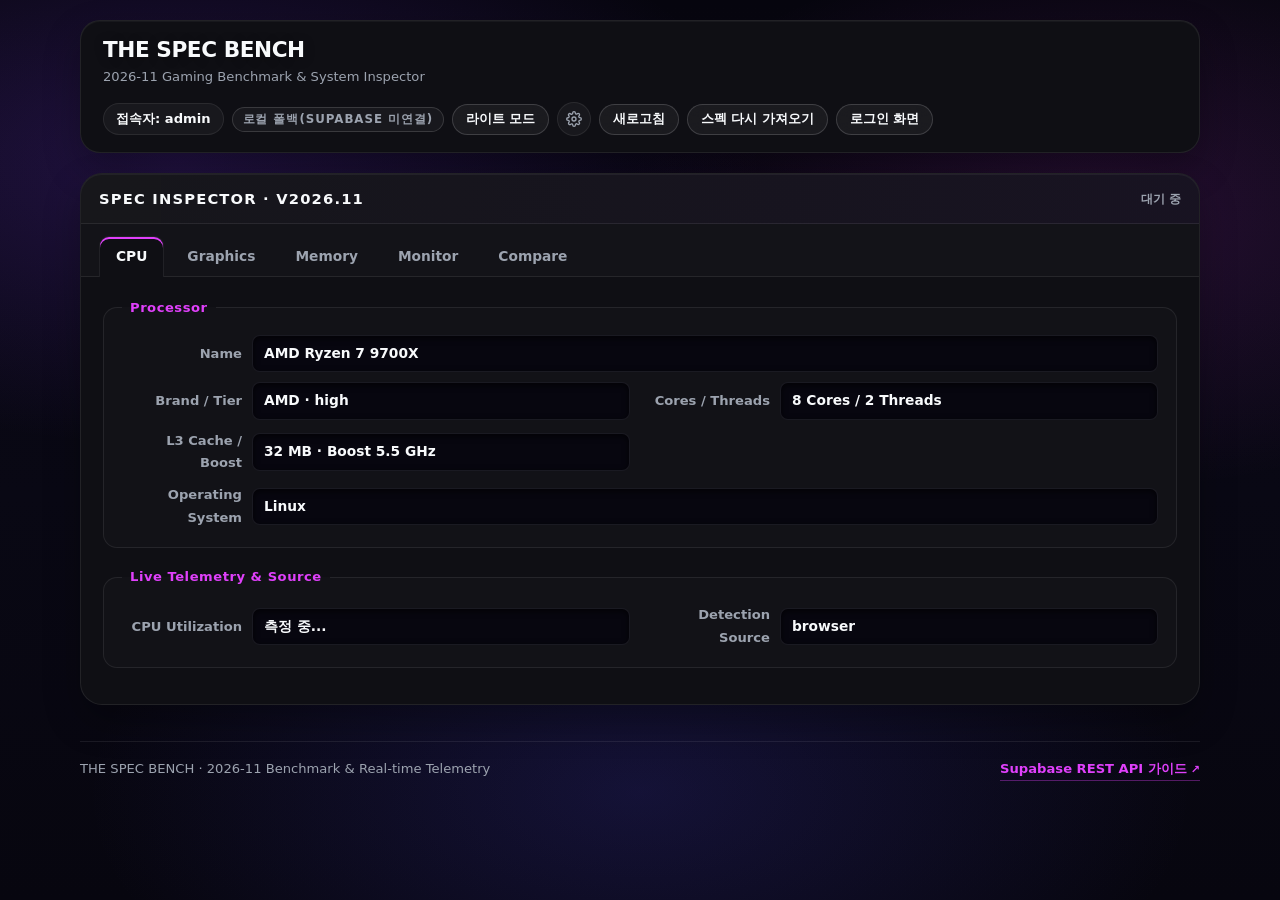
==== pages/dashboard.html @ 96a2f00a "기존 파일 백업" ====
<!doctype html>
<html lang="ko">
  <head>
    <meta charset="utf-8">
    <meta name="viewport" content="width=device-width, initial-scale=1">
    <meta name="description" content="THE SPEC BENCH — CPU-Z 스타일 시스템 사양 분석 및 실시간 하드웨어 모니터">
    <title>THE SPEC BENCH · Dashboard</title>
    <link rel="stylesheet" href="../css/style.css">
  </head>
  <body>
    <div class="dashboard-shell">
      <!-- 상단 바: 사용자 배지, DB 연결 상태, 테마 전환, Supabase 설정 -->
      <header class="top-bar">
        <div class="brand-wrap">
          <h1>THE SPEC BENCH</h1>
          <p class="brand-subtitle">2026-11 Gaming Benchmark &amp; System Inspector</p>
        </div>

        <div class="top-actions">
          <span id="user-badge" class="user-pill">접속 중</span>
          <span id="db-status-badge" class="status-pill fallback">로컬 폴백(Supabase 미연결)</span>
          <button type="button" class="box-btn small" id="theme-toggle-btn">라이트 모드</button>
          <button type="button" class="icon-btn" id="open-db-config-btn" aria-label="Supabase DB 설정" title="Supabase DB 설정">
            <svg viewBox="0 0 24 24" width="16" height="16" fill="none" stroke="currentColor" stroke-width="2" stroke-linecap="round" stroke-linejoin="round" aria-hidden="true">
              <circle cx="12" cy="12" r="3"></circle>
              <path d="M19.4 15a1.65 1.65 0 0 0 .33 1.82l.06.06a2 2 0 1 1-2.83 2.83l-.06-.06a1.65 1.65 0 0 0-1.82-.33 1.65 1.65 0 0 0-1 1.51V21a2 2 0 1 1-4 0v-.09a1.65 1.65 0 0 0-1-1.51 1.65 1.65 0 0 0-1.82.33l-.06.06a2 2 0 1 1-2.83-2.83l.06-.06a1.65 1.65 0 0 0 .33-1.82 1.65 1.65 0 0 0-1.51-1H3a2 2 0 1 1 0-4h.09a1.65 1.65 0 0 0 1.51-1 1.65 1.65 0 0 0-.33-1.82l-.06-.06a2 2 0 1 1 2.83-2.83l.06.06a1.65 1.65 0 0 0 1.82.33H9a1.65 1.65 0 0 0 1-1.51V3a2 2 0 1 1 4 0v.09a1.65 1.65 0 0 0 1 1.51 1.65 1.65 0 0 0 1.82-.33l.06-.06a2 2 0 1 1 2.83 2.83l-.06.06a1.65 1.65 0 0 0-.33 1.82V9c.26.6.85 1 1.51 1H21a2 2 0 1 1 0 4h-.09a1.65 1.65 0 0 0-1.51 1z"></path>
            </svg>
          </button>
          <button type="button" class="box-btn small" id="refresh-btn">새로고침</button>
          <a href="spec-setup.html" class="box-btn small" id="go-setup-link">스펙 다시 가져오기</a>
          <a href="../index.html" class="box-btn small">로그인 화면</a>
        </div>
      </header>

      <main>
        <!-- R1 스타일 CPU-Z 모던 다크 스펙 윈도우 (인스펙터 전용 페이지) -->
        <section class="cpuz-window" id="inspector-section" aria-label="시스템 사양 및 벤치마크 인스펙터">
          <div class="cpuz-titlebar">
            <span class="cpuz-title">SPEC INSPECTOR · v2026.11</span>
            <span id="status-text" class="cpuz-sync-status">측정 중...</span>
          </div>

          <!-- CSS-Only 라디오 탭 컨트롤 (:checked ~) -->
          <input type="radio" name="cpuz-tab" id="tab-cpu" class="cpuz-radio" checked>
          <input type="radio" name="cpuz-tab" id="tab-graphics" class="cpuz-radio">
          <input type="radio" name="cpuz-tab" id="tab-memory" class="cpuz-radio">
          <input type="radio" name="cpuz-tab" id="tab-monitor" class="cpuz-radio">
          <input type="radio" name="cpuz-tab" id="tab-compare" class="cpuz-radio">

          <nav class="cpuz-tab-bar" aria-label="인스펙터 탭">
            <label for="tab-cpu">CPU</label>
            <label for="tab-graphics">Graphics</label>
            <label for="tab-memory">Memory</label>
            <label for="tab-monitor">Monitor</label>
            <label for="tab-compare">Compare</label>
          </nav>

          <div class="cpuz-panels">
            <!-- 1. CPU 탭 -->
            <div class="cpuz-panel" id="panel-cpu">
              <fieldset class="cpuz-group">
                <legend>Processor</legend>
                <div class="cpuz-grid">
                  <div class="cpuz-row full">
                    <span class="cpuz-label">Name</span>
                    <div class="cpuz-value" id="cpuz-cpu-name">확인 중...</div>
                  </div>
                  <div class="cpuz-row">
                    <span class="cpuz-label">Brand / Tier</span>
                    <div class="cpuz-value" id="cpuz-cpu-brand">-</div>
                  </div>
                  <div class="cpuz-row">
                    <span class="cpuz-label">Cores / Threads</span>
                    <div class="cpuz-value" id="cpuz-cpu-threads">-</div>
                  </div>
                  <div class="cpuz-row">
                    <span class="cpuz-label">L3 Cache / Boost</span>
                    <div class="cpuz-value" id="cpuz-cpu-cache">-</div>
                  </div>
                  <div class="cpuz-row full">
                    <span class="cpuz-label">Operating System</span>
                    <div class="cpuz-value" id="cpuz-os-name">-</div>
                  </div>
                </div>
              </fieldset>

              <fieldset class="cpuz-group">
                <legend>Live Telemetry &amp; Source</legend>
                <div class="cpuz-grid">
                  <div class="cpuz-row">
                    <span class="cpuz-label">CPU Utilization</span>
                    <div class="cpuz-value" id="cpuz-cpu-usage">측정 중...</div>
                  </div>
                  <div class="cpuz-row">
                    <span class="cpuz-label">Detection Source</span>
                    <div class="cpuz-value" id="cpuz-source-type">browser</div>
                  </div>
                </div>
              </fieldset>
            </div>

            <!-- 2. Graphics 탭 -->
            <div class="cpuz-panel" id="panel-graphics">
              <fieldset class="cpuz-group">
                <legend>Display Device Selection</legend>
                <div class="cpuz-grid">
                  <div class="cpuz-row full">
                    <span class="cpuz-label">Name</span>
                    <div class="cpuz-value" id="cpuz-gpu-name">확인 중...</div>
                  </div>
                  <div class="cpuz-row">
                    <span class="cpuz-label">Vendor / Tier</span>
                    <div class="cpuz-value" id="cpuz-gpu-brand">-</div>
                  </div>
                  <div class="cpuz-row">
                    <span class="cpuz-label">Memory Size</span>
                    <div class="cpuz-value" id="cpuz-gpu-vram">-</div>
                  </div>
                  <div class="cpuz-row">
                    <span class="cpuz-label">Boost Clock</span>
                    <div class="cpuz-value" id="cpuz-gpu-clock">-</div>
                  </div>
                  <div class="cpuz-row full">
                    <span class="cpuz-label">Live Utilization</span>
                    <div class="cpuz-value" id="cpuz-gpu-usage">측정 중...</div>
                  </div>
                </div>
              </fieldset>
            </div>

            <!-- 3. Memory 탭 -->
            <div class="cpuz-panel" id="panel-memory">
              <fieldset class="cpuz-group">
                <legend>Memory Slot Selection</legend>
                <div class="cpuz-grid">
                  <div class="cpuz-row">
                    <label class="cpuz-label" for="memory-slot-select">Slot</label>
                    <select id="memory-slot-select" class="cpuz-select">
                      <option value="0">Slot #1</option>
                    </select>
                  </div>
                  <div class="cpuz-row">
                    <span class="cpuz-label">Module Size</span>
                    <div class="cpuz-value" id="cpuz-slot-capacity">-</div>
                  </div>
                  <div class="cpuz-row">
                    <span class="cpuz-label">Max Bandwidth</span>
                    <div class="cpuz-value" id="cpuz-slot-speed">-</div>
                  </div>
                  <div class="cpuz-row">
                    <span class="cpuz-label">Total Memory</span>
                    <div class="cpuz-value" id="cpuz-ram-total">-</div>
                  </div>
                  <div class="cpuz-row full">
                    <span class="cpuz-label">Channel Config</span>
                    <div class="cpuz-value" id="cpuz-ram-channels">-</div>
                  </div>
                </div>
              </fieldset>

              <fieldset class="cpuz-group">
                <legend>System Memory &amp; Usage</legend>
                <div class="cpuz-grid">
                  <div class="cpuz-row">
                    <span class="cpuz-label">Live Usage</span>
                    <div class="cpuz-value" id="cpuz-ram-usage">측정 중...</div>
                  </div>
                  <div class="cpuz-row full">
                    <span class="cpuz-label">Host OS</span>
                    <div class="cpuz-value" id="cpuz-ram-os">-</div>
                  </div>
                </div>
              </fieldset>
            </div>

            <!-- 4. Monitor 탭 (실시간 점유율 차트 + 프로세스 순위) -->
            <div class="cpuz-panel" id="panel-monitor">
              <div class="hardware-grid">
                <!-- CPU 열 -->
                <div class="hardware-column" id="col-CPU">
                  <div class="part-header-box">
                    <div class="part-header-title">Processor Telemetry</div>
                    <div class="part-header-caption-row">
                      <div class="part-header-caption" id="cpu-caption">CPU 확인 중...</div>
                      <span class="status-pill usage-pill" id="cpu-usage-badge">0%</span>
                    </div>
                  </div>

                  <div class="pie-chart-wrap">
                    <div class="pie-chart" id="cpu-pie" role="img" aria-label="CPU 점유율 원 그래프">
                      <div class="pie-chart-center">
                        <span>CPU</span>
                        <span id="cpu-pie-label">0%</span>
                      </div>
                    </div>
                    <span class="pie-chart-caption">점유율 비중</span>
                  </div>

                  <ol class="ranking-list" id="cpu-list">
                    <li>측정 중...</li>
                  </ol>
                </div>

                <!-- GPU 열 -->
                <div class="hardware-column" id="col-GPU">
                  <div class="part-header-box">
                    <div class="part-header-title">Graphics Telemetry</div>
                    <div class="part-header-caption-row">
                      <div class="part-header-caption" id="gpu-caption">GPU 확인 중...</div>
                      <span class="status-pill usage-pill" id="gpu-usage-badge">0%</span>
                    </div>
                  </div>

                  <div class="pie-chart-wrap">
                    <div class="pie-chart" id="gpu-pie" role="img" aria-label="GPU 점유율 원 그래프">
                      <div class="pie-chart-center">
                        <span>GPU</span>
                        <span id="gpu-pie-label">0%</span>
                      </div>
                    </div>
                    <span class="pie-chart-caption">점유율 비중</span>
                  </div>

                  <ol class="ranking-list" id="gpu-list">
                    <li>측정 중...</li>
                  </ol>
                </div>

                <!-- RAM 열 -->
                <div class="hardware-column" id="col-RAM">
                  <div class="part-header-box">
                    <div class="part-header-title">Memory Telemetry</div>
                    <div class="part-header-caption-row">
                      <div class="part-header-caption" id="ram-caption">장착 확인 중...</div>
                      <span class="status-pill usage-pill" id="ram-usage-badge">0%</span>
                    </div>
                    <div id="ram-sticks-list" class="ram-sticks-stack">
                      <div class="ram-stick-chip">
                        <span>RAM 1</span>
                        <span>16 GB</span>
                      </div>
                    </div>
                  </div>

                  <div class="pie-chart-wrap">
                    <div class="pie-chart" id="ram-pie" role="img" aria-label="RAM 점유율 원 그래프">
                      <div class="pie-chart-center">
                        <span>RAM</span>
                        <span id="ram-pie-label">0%</span>
                      </div>
                    </div>
                    <span class="pie-chart-caption">점유율 비중</span>
                  </div>

                  <ol class="ranking-list" id="ram-list">
                    <li>측정 중...</li>
                  </ol>
                </div>
              </div>

              <form id="filter-form" class="compact-filter" onsubmit="event.preventDefault()">
                <div>
                  <label for="rank-limit-input" style="font-weight: 700; margin-right: 6px; font-size: 0.85rem;">표시 순위 (1~5)</label>
                  <input
                    type="number"
                    id="rank-limit-input"
                    name="limit"
                    min="1"
                    max="5"
                    value="5"
                    required>
                </div>

                <fieldset>
                  <legend>표시 부품</legend>
                  <label class="part-check-label"><input type="checkbox" name="part" value="CPU" checked><span>CPU</span></label>
                  <label class="part-check-label"><input type="checkbox" name="part" value="GPU" checked><span>GPU</span></label>
                  <label class="part-check-label"><input type="checkbox" name="part" value="RAM" checked><span>RAM</span></label>
                </fieldset>

                <button type="submit" class="box-btn small primary">적용</button>
              </form>

              <section id="spec-section" aria-label="호스트 시스템 요약">
                <dl class="spec-dl">
                  <dt>CPU</dt>
                  <dd id="spec-cpu">측정 중...</dd>

                  <dt>GPU</dt>
                  <dd id="spec-gpu">측정 중...</dd>

                  <dt>RAM</dt>
                  <dd id="spec-ram">측정 중...</dd>

                  <dt>OS</dt>
                  <dd id="spec-os">측정 중...</dd>
                </dl>
              </section>
            </div>

            <!-- 5. Compare 탭 (2026-11 벤치마크 비교 + R3 스펙트럼 차트 + 게임 칩 + 테이블) -->
            <div class="cpuz-panel" id="panel-compare">
              <div class="compare-summary-strip">
                <div class="summary-stat-box">
                  <div class="summary-stat-label">TOTAL SCORE</div>
                  <div class="summary-stat-val" id="bento-total-score">0</div>
                  <div class="summary-stat-sub" id="bento-target-res">권장 해상도 계산 중...</div>
                </div>
                <div class="summary-stat-box">
                  <div class="summary-stat-label">GAMING TIER</div>
                  <div class="summary-stat-val" id="bento-tier-label">분석 중</div>
                  <div class="summary-stat-sub" id="bento-spec-summary">CPU · GPU · RAM</div>
                </div>
                <div class="summary-stat-box">
                  <div class="summary-stat-label">VS MAINSTREAM</div>
                  <div class="summary-stat-val" id="bento-cpu-ratio">1.00x</div>
                  <div class="summary-stat-sub" id="bento-gpu-ratio">GPU 배율 계산 중...</div>
                </div>
                <div class="summary-stat-box">
                  <div class="summary-stat-label">BOTTLENECK</div>
                  <div class="summary-stat-val" id="bento-bottleneck-status">진단 중</div>
                  <div class="summary-stat-sub" id="bento-bottleneck-msg">하드웨어 균형 확인 중...</div>
                </div>
              </div>

              <!-- 내 스펙 기준 점수 산출표 (K 단위 없음) -->
              <div class="table-scroll" style="margin-bottom: 18px;">
                <table class="compare-table" aria-label="내 스펙 기준 점수표">
                  <thead>
                    <tr>
                      <th scope="col">부품</th>
                      <th scope="col">적용 모델 / 스펙</th>
                      <th scope="col">핵심 사양</th>
                      <th scope="col">가중치</th>
                      <th scope="col">산출 점수</th>
                    </tr>
                  </thead>
                  <tbody id="score-breakdown-body">
                    <tr>
                      <td colspan="5">스펙을 불러오면 점수를 산출합니다.</td>
                    </tr>
                  </tbody>
                </table>
              </div>

              <!-- R3 스타일 내 PC 위치 비교 바 차트 (비슷한 성능대 주변 나열) -->
              <div class="stats-card" style="padding: 20px; margin-bottom: 18px;">
                <div class="section-header" style="margin-bottom: 12px;">
                  <div>
                    <h3 style="margin-bottom: 2px; font-size: 1rem;">Benchmark Position (내 PC 위치)</h3>
                    <p class="section-subtitle" id="bento-match-note">매칭 상태 확인 중</p>
                  </div>
                  <div class="pill-toggle-group" role="tablist" aria-label="비교 차트 전환">
                    <button type="button" class="pill-toggle-btn active" id="cmp-toggle-gpu" role="tab" aria-selected="true">GPU</button>
                    <button type="button" class="pill-toggle-btn" id="cmp-toggle-cpu" role="tab" aria-selected="false">CPU</button>
                  </div>
                </div>

                <div class="chart-legend" aria-label="막대 색상 기준">
                  <span class="legend-item"><span class="legend-swatch" style="background: #38bdf8;"></span>상위 (+15%↑)</span>
                  <span class="legend-item"><span class="legend-swatch" style="background: #34d399;"></span>동급 (±15%)</span>
                  <span class="legend-item"><span class="legend-swatch" style="background: #e040fb;"></span>내 PC</span>
                  <span class="legend-item"><span class="legend-swatch" style="background: #64748b;"></span>하위 (-15%↓)</span>
                </div>

                <div class="chart-inner-frame" style="padding: 16px 20px 44px 16px;">
                  <div class="spectrum-chart-wrap">
                    <div class="chart-y-axis" id="cmp-y-axis">
                      <span>100,000</span>
                      <span>75,000</span>
                      <span>50,000</span>
                      <span>25,000</span>
                      <span>0</span>
                    </div>
                    <div class="chart-plot-area" id="cmp-plot-area" style="height: 185px;"></div>
                  </div>
                  <div class="chart-x-labels" id="cmp-x-labels"></div>
                </div>
              </div>

              <!-- 2026-11 스펙 비교표 -->
              <div class="table-scroll">
                <table class="compare-table">
                  <thead>
                    <tr>
                      <th scope="col">구분</th>
                      <th scope="col">모델 / 구성</th>
                      <th scope="col">코어</th>
                      <th scope="col">스레드</th>
                      <th scope="col">캐시 / VRAM</th>
                      <th scope="col">부스트 클럭</th>
                      <th scope="col">벤치 점수</th>
                    </tr>
                  </thead>
                  <tbody id="compare-table-body">
                    <tr>
                      <td colspan="7">비교 데이터를 불러오는 중...</td>
                    </tr>
                  </tbody>
                </table>
              </div>
            </div>
          </div>
        </section>
      </main>

      <footer class="page-footer">
        <span>THE SPEC BENCH · 2026-11 Benchmark &amp; Real-time Telemetry</span>
        <a href="https://supabase.com/docs" target="_blank" rel="noopener noreferrer">Supabase REST API 가이드</a>
      </footer>

      <!-- Supabase 설정 모달 -->
      <div class="modal-overlay" id="db-config-modal" role="dialog" aria-modal="true" aria-labelledby="db-config-title">
        <div class="modal-card">
          <h2 id="db-config-title">Supabase Cloud 설정</h2>
          <p class="admin-hint">
            URL과 Anon Key를 입력하면 클라우드 DB에 스펙을 동기화합니다. 비워두면 로컬 폴백으로 동작합니다.
            <a href="https://supabase.com/dashboard" target="_blank" rel="noopener noreferrer">Supabase 대시보드</a>
          </p>

          <form id="db-config-form">
            <div class="form-row">
              <label for="db-url-input">Project URL</label>
              <input type="url" id="db-url-input" name="url" placeholder="https://xxxx.supabase.co">
            </div>

            <div class="form-row">
              <label for="db-anon-input">Anon Key</label>
              <input type="text" id="db-anon-input" name="anonKey" placeholder="eyJhbGciOi...">
            </div>

            <p class="form-feedback" id="db-config-feedback"></p>

            <div class="modal-actions">
              <button type="submit" class="box-btn primary" id="save-db-config-btn">저장</button>
              <button type="button" class="box-btn" id="clear-db-config-btn">초기화</button>
              <button type="button" class="box-btn" id="close-db-config-btn">닫기</button>
            </div>
          </form>
        </div>
      </div>
    </div>

    <!-- 클래식 브라우저 스크립트 (상대 경로 ../js/...) -->
    <script src="../js/config.js"></script>
    <script src="../js/supabase-client.js"></script>
    <script src="../js/spec-detector.js"></script>
    <script src="../js/benchmark-compare.js"></script>
    <script>
      (function () {
        // 모니터 파이 컬러 팔레트 (1위는 마젠타/바이올렛 포인트)
        const SLICE_COLORS = ["#e040fb", "#38bdf8", "#10b981", "#f59e0b", "#64748b"];

        const params = new URLSearchParams(window.location.search);
        const userId = params.get("id") || "admin";
        const userName = params.get("name") || userId;
        document.getElementById("user-badge").textContent = "접속자: " + userName;
        document.getElementById("go-setup-link").href =
          "spec-setup.html?id=" + encodeURIComponent(userId) + "&name=" + encodeURIComponent(userName);

        const dbStatusBadge = document.getElementById("db-status-badge");
        const themeToggleBtn = document.getElementById("theme-toggle-btn");
        const dbConfigModal = document.getElementById("db-config-modal");

        let rankLimit = 5;
        let lastData = null;
        let benchmarksData = null;
        let currentSourceType = "browser";
        let currentOsName = "Windows";
        let currentSpec = {
          cpuName: "",
          cpuThreads: 16,
          gpuName: "",
          gpuVramGb: 8,
          ramGb: 16
        };
        let cmpChartMode = "gpu";
        let latestRamSticks = [];

        // 1. 라이트/다크 테마 토글 (.라이트테마)
        function applyTheme(theme) {
          const isLight = theme === "light";
          document.body.classList.toggle("라이트테마", isLight);
          themeToggleBtn.textContent = isLight ? "다크 모드" : "라이트 모드";
        }
        applyTheme(localStorage.getItem("hw_theme") || "dark");

        themeToggleBtn.addEventListener("click", () => {
          const next = document.body.classList.contains("라이트테마") ? "dark" : "light";
          localStorage.setItem("hw_theme", next);
          applyTheme(next);
        });

        // 2. Supabase 연결 상태 및 설정 모달
        function refreshDbStatus() {
          if (!window.AppDB) return;
          const configured = window.AppDB.isConfigured();
          dbStatusBadge.textContent = window.AppDB.getModeLabel();
          dbStatusBadge.classList.toggle("cloud", configured);
          dbStatusBadge.classList.toggle("fallback", !configured);
        }

        document.getElementById("open-db-config-btn").addEventListener("click", () => {
          const cfg = window.AppDB ? window.AppDB.getConfig() : { url: "", anonKey: "" };
          document.getElementById("db-url-input").value = cfg.url || "";
          document.getElementById("db-anon-input").value = cfg.anonKey || "";
          document.getElementById("db-config-feedback").textContent = "";
          dbConfigModal.classList.add("active");
          document.getElementById("db-url-input").focus();
        });

        document.getElementById("close-db-config-btn").addEventListener("click", () => {
          dbConfigModal.classList.remove("active");
        });

        document.getElementById("clear-db-config-btn").addEventListener("click", () => {
          if (window.AppDB) window.AppDB.saveConfig("", "");
          document.getElementById("db-url-input").value = "";
          document.getElementById("db-anon-input").value = "";
          const fb = document.getElementById("db-config-feedback");
          fb.className = "form-feedback success";
          fb.textContent = "초기화 완료: 로컬 폴백 모드로 전환되었습니다.";
          refreshDbStatus();
        });

        document.getElementById("db-config-form").addEventListener("submit", (event) => {
          event.preventDefault();
          const url = document.getElementById("db-url-input").value.trim();
          const anonKey = document.getElementById("db-anon-input").value.trim();
          if (window.AppDB) window.AppDB.saveConfig(url, anonKey);
          refreshDbStatus();
          const fb = document.getElementById("db-config-feedback");
          fb.className = "form-feedback success";
          fb.textContent = window.AppDB && window.AppDB.isConfigured()
            ? "Supabase Cloud 설정이 저장되었습니다."
            : "로컬 폴백 설정이 저장되었습니다.";
        });

        // 3. 인스펙터 스펙 상태 & CPU-Z / Compare 연동
        function getFormSpec() {
          return currentSpec;
        }

        function applySpec(spec, sourceType) {
          if (sourceType) currentSourceType = sourceType;
          if (spec.osName) currentOsName = spec.osName;
          currentSpec = {
            cpuName: spec.cpuName || "",
            cpuThreads: Number(spec.cpuThreads) || 16,
            gpuName: spec.gpuName || "",
            gpuVramGb: Number(spec.gpuVramGb) || 8,
            ramGb: Number(spec.ramGb) || 16
          };
          renderMemorySlotsUI(currentSpec.ramGb);
          renderBenchmarkAnalysis();
        }

        function renderMemorySlotsUI(fallbackRamGb) {
          const select = document.getElementById("memory-slot-select");
          const sticks = latestRamSticks.length > 0
            ? latestRamSticks
            : [
                { label: "Slot #1", capacity: Math.round((fallbackRamGb || 16) / 2) + " GB", speed: "Auto" },
                { label: "Slot #2", capacity: Math.round((fallbackRamGb || 16) / 2) + " GB", speed: "Auto" }
              ];

          const prevVal = select.value;
          select.innerHTML = "";
          sticks.forEach((st, idx) => {
            const opt = document.createElement("option");
            opt.value = String(idx);
            opt.textContent = "Slot #" + (idx + 1) + " (" + st.capacity + ")";
            select.appendChild(opt);
          });
          if (prevVal && Number(prevVal) < sticks.length) {
            select.value = prevVal;
          }

          const chosen = sticks[Number(select.value) || 0] || sticks[0];
          document.getElementById("cpuz-slot-capacity").textContent = chosen ? chosen.capacity : "-";
          document.getElementById("cpuz-slot-speed").textContent = chosen && chosen.speed ? chosen.speed : "Dual / DDR";
          document.getElementById("cpuz-ram-total").textContent = (fallbackRamGb || 16) + " GB";
          document.getElementById("cpuz-ram-channels").textContent = sticks.length + " Slots Populated";
          document.getElementById("cpuz-ram-os").textContent = currentOsName || "Windows";
        }

        document.getElementById("memory-slot-select").addEventListener("change", () => {
          const spec = getFormSpec();
          renderMemorySlotsUI(spec.ramGb);
        });

        function renderCompareBarChart(analysis, spec) {
          if (!benchmarksData || !analysis) return;
          const list = (cmpChartMode === "gpu" ? benchmarksData.gpus : benchmarksData.cpus) || [];
          const userItem = cmpChartMode === "gpu" ? analysis.gpuMatch.item : analysis.cpuMatch.item;

          // 전체 목록을 점수 내림차순 정렬 후 내 PC와 점수가 비슷한 주변 제품들(위 5개 + 내 PC + 아래 5개) 나열
          const sortedAll = [...list].sort((a, b) => (b.score || 0) - (a.score || 0));
          let userIdx = sortedAll.findIndex((x) => x.id === userItem.id);
          if (userIdx === -1) {
            sortedAll.push(userItem);
            sortedAll.sort((a, b) => (b.score || 0) - (a.score || 0));
            userIdx = sortedAll.findIndex((x) => x.id === userItem.id);
          }

          const windowSize = 11;
          let start = Math.max(0, userIdx - 5);
          let end = Math.min(sortedAll.length, start + windowSize);
          if (end - start < windowSize) {
            start = Math.max(0, end - windowSize);
          }
          const chartItems = sortedAll.slice(start, end);

          const maxScore = chartItems.length ? Math.ceil((chartItems[0].score * 1.08) / 5000) * 5000 : 100000;

          const yAxis = document.getElementById("cmp-y-axis");
          yAxis.innerHTML = "";
          [1, 0.75, 0.5, 0.25, 0].forEach((ratio) => {
            const span = document.createElement("span");
            const val = Math.round(maxScore * ratio);
            span.textContent = val.toLocaleString();
            yAxis.appendChild(span);
          });

          const plot = document.getElementById("cmp-plot-area");
          const xLabels = document.getElementById("cmp-x-labels");
          plot.innerHTML = "";
          xLabels.innerHTML = "";

          const userScore = Number(userItem.score) || 1;
          chartItems.forEach((item) => {
            const isUser = item.id === userItem.id;
            const col = document.createElement("div");
            col.className = "spectrum-bar-col";

            const bar = document.createElement("div");
            bar.className = "spectrum-bar" + (isUser ? " user-highlight" : "");
            const pct = Math.max(8, Math.round((item.score / maxScore) * 100));
            bar.style.height = pct + "%";

            let barColor = "#64748b";
            let tierTag = "하위";
            if (isUser) {
              barColor = "#e040fb";
              tierTag = "내 PC";
            } else if (item.score > userScore * 1.15) {
              barColor = "#38bdf8";
              tierTag = "상위";
            } else if (item.score >= userScore * 0.85) {
              barColor = "#34d399";
              tierTag = "동급";
            }

            bar.style.backgroundColor = barColor;
            bar.title = "[" + tierTag + "] " + item.name + " : " + Number(item.score).toLocaleString();

            col.appendChild(bar);
            plot.appendChild(col);

            const xl = document.createElement("span");
            xl.className = "chart-x-label";
            const rawName = (item.aliases && item.aliases[0]) ? item.aliases[0] : (item.name || "");
            const cleanShort = rawName
              .replace(/^AMD\s+Ryzen\s+\d+\s+/i, "")
              .replace(/^Ryzen\s+\d+\s+/i, "")
              .replace(/^Intel\s+Core\s+/i, "")
              .replace(/^Core\s+/i, "")
              .replace(/^NVIDIA\s+GeForce\s+/i, "")
              .replace(/^GeForce\s+/i, "")
              .replace(/^AMD\s+Radeon\s+/i, "")
              .replace(/^Radeon\s+/i, "")
              .replace(/\s+Laptop\s+GPU$/i, " LT")
              .trim();
            xl.textContent = (isUser ? "★ " : "") + cleanShort;
            xl.title = item.name;
            if (isUser) xl.style.color = "var(--주색)";
            xLabels.appendChild(xl);
          });
        }

        function renderBenchmarkAnalysis() {
          if (!benchmarksData || !window.BenchmarkEngine) return;
          const spec = getFormSpec();
          const analysis = window.BenchmarkEngine.analyzeSpec(spec, benchmarksData);
          const cpuItem = analysis.cpuMatch.item;
          const gpuItem = analysis.gpuMatch.item;

          // CPU-Z 인스펙터 필드 동기화
          document.getElementById("cpuz-cpu-name").textContent = spec.cpuName || cpuItem.name;
          document.getElementById("cpuz-cpu-brand").textContent = cpuItem.brand + " · " + (cpuItem.tier || "");
          document.getElementById("cpuz-cpu-threads").textContent =
            (cpuItem.cores || "-") + " Cores / " + (spec.cpuThreads || cpuItem.threads || "-") + " Threads";
          document.getElementById("cpuz-cpu-cache").textContent =
            (cpuItem.cacheMb || "-") + " MB · Boost " + (cpuItem.boostGhz || "-") + " GHz";
          document.getElementById("cpuz-os-name").textContent = currentOsName || "Windows";
          document.getElementById("cpuz-source-type").textContent = currentSourceType;

          document.getElementById("cpuz-gpu-name").textContent = spec.gpuName || gpuItem.name;
          document.getElementById("cpuz-gpu-brand").textContent = gpuItem.brand + " · " + (gpuItem.tier || "");
          document.getElementById("cpuz-gpu-vram").textContent = (spec.gpuVramGb || gpuItem.vramGb || "-") + " GB";
          document.getElementById("cpuz-gpu-clock").textContent = (gpuItem.boostGhz || "-") + " GHz";

          renderMemorySlotsUI(spec.ramGb);

          // Compare 탭 요약 & 점수표 & 차트 & 비교표
          const updatedPill = document.getElementById("benchmark-updated-pill");
          if (updatedPill) {
            updatedPill.textContent = (benchmarksData.updatedAt || "2026-11") + " 기준";
          }
          document.getElementById("bento-total-score").textContent = Number(analysis.totalScore || 0).toLocaleString();
          document.getElementById("bento-tier-label").textContent = analysis.tier ? analysis.tier.label : "게이밍 PC";
          document.getElementById("bento-target-res").textContent =
            "권장 해상도: " + (analysis.tier && analysis.tier.targetRes ? analysis.tier.targetRes : "1080p");
          document.getElementById("bento-spec-summary").textContent =
            (spec.cpuName || cpuItem.name) + " · " + (spec.gpuName || gpuItem.name) + " · " + spec.ramGb + "GB";

          document.getElementById("bento-cpu-ratio").textContent = analysis.vsMainstream.cpuRatioText;
          document.getElementById("bento-gpu-ratio").textContent =
            "GPU 주류 대비 " + analysis.vsMainstream.gpuRatioText;

          document.getElementById("bento-bottleneck-status").textContent = analysis.bottleneck.status;
          document.getElementById("bento-bottleneck-msg").textContent = analysis.bottleneck.message;
          document.getElementById("bento-match-note").textContent =
            "CPU: " + analysis.cpuMatch.note + " / GPU: " + analysis.gpuMatch.note;

          // 내 스펙 기준 점수 산출표 렌더링 (K 단위 없음)
          const breakdownBody = document.getElementById("score-breakdown-body");
          if (breakdownBody) {
            breakdownBody.innerHTML = "";
            const cpuScoreVal = Number(cpuItem.score || 0);
            const gpuScoreVal = Number(gpuItem.score || 0);
            const ramGbNum = Number(spec.ramGb) || 16;
            const breakdownRows = [
              {
                part: "CPU",
                model: spec.cpuName || cpuItem.name,
                detail: (cpuItem.cores || "-") + "코어 / " + (spec.cpuThreads || cpuItem.threads || "-") + "스레드 · " + (cpuItem.boostGhz || "-") + " GHz",
                weight: "40%",
                scoreText: cpuScoreVal.toLocaleString() + " 점"
              },
              {
                part: "GPU",
                model: spec.gpuName || gpuItem.name,
                detail: "VRAM " + (spec.gpuVramGb || gpuItem.vramGb || "-") + " GB · " + (gpuItem.boostGhz || "-") + " GHz",
                weight: "60%",
                scoreText: gpuScoreVal.toLocaleString() + " 점"
              },
              {
                part: "RAM",
                model: "시스템 메모리",
                detail: ramGbNum + " GB 장착",
                weight: "균형 진단",
                scoreText: (ramGbNum >= 32 ? "최적 (32GB+)" : ramGbNum >= 16 ? "권장 (16GB)" : "보강 필요 (" + ramGbNum + "GB)")
              },
              {
                part: "종합 점수",
                model: "내 PC 스펙 기준 산출 점수",
                detail: analysis.tier ? analysis.tier.label : "게이밍 PC",
                weight: "합산 (4:6)",
                scoreText: Number(analysis.totalScore || 0).toLocaleString() + " 점",
                isTotal: true
              }
            ];
            breakdownRows.forEach((r) => {
              const tr = document.createElement("tr");
              if (r.isTotal) tr.className = "is-user-row";
              [r.part, r.model, r.detail, r.weight, r.scoreText].forEach((val) => {
                const td = document.createElement("td");
                td.textContent = val;
                tr.appendChild(td);
              });
              breakdownBody.appendChild(tr);
            });
          }

          renderCompareBarChart(analysis, spec);

          const tbody = document.getElementById("compare-table-body");
          tbody.innerHTML = "";
          (analysis.comparisonRows || []).forEach((row) => {
            const tr = document.createElement("tr");
            if (row.isUser) tr.className = "is-user-row";

            const cells = [
              row.badge || (row.isUser ? "내 PC" : "기준"),
              row.label,
              row.cores != null ? String(row.cores) : "-",
              row.threads != null ? String(row.threads) : "-",
              row.cacheOrVram || "-",
              row.boostGhz != null ? String(row.boostGhz) + " GHz" : "-",
              row.score != null ? Number(row.score).toLocaleString() : "-"
            ];

            cells.forEach((val) => {
              const td = document.createElement("td");
              td.textContent = val;
              tr.appendChild(td);
            });
            tbody.appendChild(tr);
          });
        }

        const cmpGpuBtn = document.getElementById("cmp-toggle-gpu");
        const cmpCpuBtn = document.getElementById("cmp-toggle-cpu");

        cmpGpuBtn.addEventListener("click", () => {
          cmpChartMode = "gpu";
          cmpGpuBtn.classList.add("active");
          cmpCpuBtn.classList.remove("active");
          renderBenchmarkAnalysis();
        });

        cmpCpuBtn.addEventListener("click", () => {
          cmpChartMode = "cpu";
          cmpCpuBtn.classList.add("active");
          cmpGpuBtn.classList.remove("active");
          renderBenchmarkAnalysis();
        });

        // 4. 실시간 하드웨어 점유율 모니터 (/api/system)
        function renderPieAndList(partKey, items, limit, totalLabelText) {
          const ol = document.getElementById(partKey + "-list");
          const pie = document.getElementById(partKey + "-pie");
          const pieLabel = document.getElementById(partKey + "-pie-label");

          ol.innerHTML = "";
          const sliced = (items || []).slice(0, limit);

          const rawValues = sliced.map((it, idx) => {
            const v = Number(it.percent);
            return !isNaN(v) && v > 0 ? v : Math.max(2, 15 - idx * 3);
          });
          const sumValues = rawValues.reduce((a, b) => a + b, 0) || 1;
          const scale = sumValues > 88 ? 88 / sumValues : 82 / sumValues;

          let currentAngle = 0;
          const stops = [];

          sliced.forEach((item, idx) => {
            const color = SLICE_COLORS[idx % SLICE_COLORS.length];
            const share = Math.max(4, Math.round(rawValues[idx] * scale));
            const nextAngle = Math.min(100, currentAngle + share);
            stops.push(color + " " + currentAngle + "% " + nextAngle + "%");
            currentAngle = nextAngle;

            const li = document.createElement("li");
            const row = document.createElement("div");
            row.className = "proc-row";

            const nameWrap = document.createElement("div");
            nameWrap.className = "proc-name-wrap";

            const dot = document.createElement("span");
            dot.className = "color-dot";
            dot.style.backgroundColor = color;

            const nameSpan = document.createElement("span");
            nameSpan.className = "proc-name";
            nameSpan.title = item.name;
            nameSpan.textContent = item.name;

            nameWrap.appendChild(dot);
            nameWrap.appendChild(nameSpan);

            const usageSpan = document.createElement("span");
            usageSpan.className = "proc-usage";
            usageSpan.textContent = item.usage;

            row.appendChild(nameWrap);
            row.appendChild(usageSpan);
            li.appendChild(row);
            ol.appendChild(li);
          });

          if (currentAngle < 100) {
            stops.push("rgba(255, 255, 255, 0.08) " + currentAngle + "% 100%");
          }

          if (pie) {
            pie.style.background = "conic-gradient(" + stops.join(", ") + ")";
          }
          if (pieLabel && totalLabelText) {
            pieLabel.textContent = totalLabelText;
          }
        }

        function renderRamSticks(sticks) {
          const container = document.getElementById("ram-sticks-list");
          if (!sticks || sticks.length === 0) return;
          latestRamSticks = sticks;
          container.innerHTML = "";
          sticks.forEach((stick, idx) => {
            const chip = document.createElement("div");
            chip.className = "ram-stick-chip";

            const left = document.createElement("span");
            left.textContent = stick.label || ("RAM " + (idx + 1));

            const right = document.createElement("span");
            right.textContent = stick.capacity + (stick.speed ? " · " + stick.speed : "");

            chip.appendChild(left);
            chip.appendChild(right);
            container.appendChild(chip);
          });
          renderMemorySlotsUI(getFormSpec().ramGb);
        }

        function updateAllCharts(data) {
          const ramPctMatch = (data.specs.ramTotalUsage || "").match(/\((\d+)%\)/);
          const ramPctText = ramPctMatch ? ramPctMatch[1] + "%" : "";

          renderPieAndList("cpu", data.top.cpu, rankLimit, data.specs.cpuTotalUsage);
          renderPieAndList("gpu", data.top.gpu, rankLimit, data.specs.gpuTotalUsage);
          renderPieAndList("ram", data.top.ram, rankLimit, ramPctText);
        }

        async function fetchSystemData() {
          const statusEl = document.getElementById("status-text");
          statusEl.textContent = "측정 중...";
          try {
            const res = await fetch("/api/system");
            if (!res.ok) throw new Error("HTTP " + res.status);
            const data = await res.json();
            lastData = data;

            document.getElementById("spec-cpu").textContent = data.specs.cpu;
            document.getElementById("spec-gpu").textContent = data.specs.gpu;
            document.getElementById("spec-ram").textContent = data.specs.ram;
            document.getElementById("spec-os").textContent = data.specs.os;

            document.getElementById("cpuz-cpu-usage").textContent = data.specs.cpuTotalUsage;
            document.getElementById("cpuz-gpu-usage").textContent = data.specs.gpuTotalUsage;
            document.getElementById("cpuz-ram-usage").textContent = data.specs.ramTotalUsage;

            document.getElementById("cpu-caption").textContent = data.specs.cpuShort || data.specs.cpu;
            document.getElementById("cpu-usage-badge").textContent = "전체 " + data.specs.cpuTotalUsage;
            document.getElementById("gpu-caption").textContent = data.specs.gpuShort || data.specs.gpu;
            document.getElementById("gpu-usage-badge").textContent = "사용 " + data.specs.gpuTotalUsage;
            document.getElementById("ram-caption").textContent =
              "장착 " + (data.specs.ramSticks ? data.specs.ramSticks.length : 1) + "개";
            document.getElementById("ram-usage-badge").textContent = data.specs.ramTotalUsage;

            renderRamSticks(data.specs.ramSticks);
            updateAllCharts(data);
            statusEl.textContent = "최근 갱신: " + data.timestamp;

            if (!currentSpec.cpuName && !currentSpec.gpuName && benchmarksData) {
              const ramNumMatch = (data.specs.ram || "").match(/(\d+(?:\.\d+)?)\s*GB/i);
              const vramMatch = (data.specs.gpu || "").match(/VRAM\s*\d+\s*MB\s*\/\s*(\d+)\s*MB/i);
              const threadsMatch = (data.specs.cpu || "").match(/\((\d+)\s*스레드/i);
              applySpec({
                cpuName: data.specs.cpuShort || data.specs.cpu,
                cpuThreads: threadsMatch ? Number(threadsMatch[1]) : navigator.hardwareConcurrency || 16,
                gpuName: data.specs.gpuShort || data.specs.gpu,
                gpuVramGb: vramMatch ? Math.round((Number(vramMatch[1]) / 1024) * 10) / 10 : 8,
                ramGb: ramNumMatch ? Math.round(Number(ramNumMatch[1])) : 16,
                osName: data.specs.os
              }, "system-api");
            }
          } catch (err) {
            statusEl.textContent = "대기 중";
          }
        }

        document.getElementById("refresh-btn").addEventListener("click", fetchSystemData);

        document.getElementById("filter-form").addEventListener("submit", () => {
          const val = parseInt(document.getElementById("rank-limit-input").value, 10);
          if (!isNaN(val) && val >= 1 && val <= 5) {
            rankLimit = val;
          }
          const checkboxes = document.querySelectorAll('input[name="part"]');
          checkboxes.forEach((cb) => {
            const col = document.getElementById("col-" + cb.value);
            if (col) col.style.display = cb.checked ? "flex" : "none";
          });
          if (lastData) {
            updateAllCharts(lastData);
          }
        });

        // 5. 초기화 부트스트랩 (spec-setup.html에서 전달된 스펙 또는 저장된 DB 스펙 로드)
        async function initDashboard() {
          refreshDbStatus();
          try {
            const res = await fetch("../data/benchmarks.json");
            if (res.ok) {
              benchmarksData = await res.json();
            }
          } catch (err) {
            console.error("benchmarks.json load failed:", err);
          }

          let activeSpec = null;
          try {
            const rawSession = sessionStorage.getItem("hw_active_spec_" + userId);
            if (rawSession) activeSpec = JSON.parse(rawSession);
          } catch (e) {}

          if (!activeSpec && window.AppDB) {
            const saved = await window.AppDB.loadUserSpec(userId);
            if (saved && saved.ok && saved.spec) {
              activeSpec = saved.spec;
            }
          }

          if (!activeSpec && window.SpecDetector) {
            activeSpec = window.SpecDetector.detectBrowserSpecs();
          }

          if (activeSpec && benchmarksData) {
            applySpec(activeSpec, activeSpec.sourceType || "browser");
          }

          fetchSystemData();
          setInterval(fetchSystemData, 5000);
        }

        initDashboard();
      })();
    </script>
  </body>
</html>
---- css/style.css ----
/* ==========================================================================
   6주차 CSS 체크리스트 반영 — 다크 딥스페이스 / CPU-Z / R3 통계 카드 스타일시트
   - 근흑색 배경(#07060f) + 은은한 퍼플/인디고 성운 글로우
   - 마젠타→바이올렛(#e040fb → #a855f7) 포인트 절제 사용
   - 스펙트럼 컬러는 차트 내부에만 한정 사용
   - .라이트테마 클래스 토글로 CSS 변수 재정의 지원
   ========================================================================== */

/* [6주차 1절] 전역 박스 모델 초기화 */
* {
  box-sizing: border-box;
}

/* [6주차 2절] 역할 기반 CSS 변수(:root) 및 테마 재정의(.라이트테마) */
:root {
  --주색: #e040fb;
  --강조색: #a855f7;
  --배경색: #07060f;
  --패널배경: #0f0f14;
  --보조패널배경: rgba(255, 255, 255, 0.03);
  --글자색: #f8fafc;
  --보조글자색: #9ca3af;
  --테두리색: rgba(255, 255, 255, 0.08);
  --여백: 24px;
  --둥근모서리: 20px;
  --카드그림자: 0 16px 36px rgba(0, 0, 0, 0.28);
  --성공색: #34d399;
  --경고색: #f59e0b;
  --위험색: #f43f5e;
}

/* [6주차 2절] 라이트 테마: .라이트테마 적용 시 핵심 4대 색상 변수 재정의 */
.라이트테마 {
  --배경색: #f5f5fa;
  --패널배경: #ffffff;
  --보조패널배경: #f1f2f8;
  --글자색: #111827;
  --보조글자색: #6b7280;
  --테두리색: rgba(17, 24, 39, 0.12);
  --카드그림자: 0 12px 28px rgba(17, 24, 39, 0.08);
  --주색: #c026d3;
  --강조색: #7c3aed;
}

/* [6주차 3절 & 5절] 타이포그래피(rem, 단위 없는 line-height, overflow-wrap) + 성운 방사형 그라데이션 */
body {
  margin: 0;
  padding: 20px 18px 56px 18px;
  font-family: "Pretendard", "Inter", system-ui, -apple-system, "Segoe UI", sans-serif;
  font-size: 1rem;
  line-height: 1.7;
  color: var(--글자색, #f8fafc);
  overflow-wrap: break-word;
  min-height: 100vh;
  background-color: var(--배경색, #07060f);
  background-image:
    radial-gradient(ellipse 65% 45% at 14% 18%, rgba(124, 58, 237, 0.22) 0%, transparent 70%),
    radial-gradient(ellipse 55% 45% at 86% 24%, rgba(224, 64, 251, 0.14) 0%, transparent 68%),
    radial-gradient(ellipse 60% 45% at 50% 88%, rgba(79, 70, 229, 0.18) 0%, transparent 72%),
    linear-gradient(180deg, var(--배경색, #07060f) 0%, #090814 55%, #07060f 100%);
  transition: background-color 0.25s ease, color 0.25s ease;
}

body.라이트테마 {
  background-image:
    radial-gradient(ellipse 60% 45% at 15% 15%, rgba(168, 85, 247, 0.12) 0%, transparent 68%),
    radial-gradient(ellipse 50% 40% at 88% 20%, rgba(224, 64, 251, 0.08) 0%, transparent 65%),
    linear-gradient(180deg, var(--배경색, #f5f5fa) 0%, #eef0f9 100%);
}

/* [6주차 3절] 제목 타이포그래피: 단위 없는 line-height 1.25, 자간 -0.02em, text-shadow */
h1, h2, h3, h4 {
  margin-top: 0;
  margin-bottom: 12px;
  line-height: 1.25;
  letter-spacing: -0.02em;
  color: var(--글자색, #f8fafc);
  text-shadow: 0 2px 12px rgba(0, 0, 0, 0.3);
}

.라이트테마 h1,
.라이트테마 h2,
.라이트테마 h3,
.라이트테마 h4 {
  text-shadow: 0 1px 2px rgba(17, 24, 39, 0.06);
}

p {
  margin-top: 0;
  margin-bottom: 12px;
}

/* 페이지 컨테이너 */
.landing-shell {
  width: min(100%, 1080px);
  margin: 0 auto;
}

.dashboard-shell {
  width: min(100%, 1120px);
  margin: 0 auto;
}

/* ==========================================================================
   상단 유틸 바 & 내비게이션
   ========================================================================== */
.minimal-corner-bar {
  display: flex;
  justify-content: flex-end;
  align-items: center;
  gap: 8px;
  margin-bottom: 24px;
  flex-wrap: wrap;
}

header.top-bar {
  display: flex;
  justify-content: space-between;
  align-items: center;
  flex-wrap: wrap;
  gap: 14px;
  margin-bottom: 20px;
  padding: 16px 22px;
  border-radius: var(--둥근모서리, 20px);
  background: var(--패널배경, #0f0f14);
  border: 1px solid var(--테두리색, rgba(255, 255, 255, 0.08));
  box-shadow: var(--카드그림자, 0 16px 36px rgba(0, 0, 0, 0.28)), inset 0 1px 0 rgba(255, 255, 255, 0.04);
}

.brand-wrap {
  display: flex;
  flex-direction: column;
  gap: 2px;
}

header.top-bar h1 {
  margin-bottom: 0;
  font-size: 1.35rem;
  font-weight: 800;
}

.brand-subtitle {
  margin-bottom: 0;
  font-size: 0.82rem;
  color: var(--보조글자색, #9ca3af);
}

.top-actions {
  display: flex;
  gap: 8px;
  align-items: center;
  flex-wrap: wrap;
}

/* [6주차 4절] 인접 형제 결합자(+) */
header.top-bar + .cpuz-window {
  margin-top: 4px;
}

/* [6주차 4절] 외부 https 링크 속성 선택자 [href^="https"] + ::after */
a[href^="https"] {
  display: inline-block;
  color: var(--주색, #e040fb);
  font-weight: 600;
  text-decoration: none;
  border-bottom: 1px solid rgba(224, 64, 251, 0.35);
}

a[href^="https"]::after {
  content: " ↗";
  font-size: 0.85em;
}

a[href^="https"]:hover {
  color: var(--글자색, #f8fafc);
  border-bottom-color: var(--글자색, #f8fafc);
}

/* ==========================================================================
   글래스 필 버튼 & 배지 (display: inline-block, 999px pill)
   ========================================================================== */
.pill-btn,
.box-btn {
  display: inline-flex;
  align-items: center;
  justify-content: center;
  gap: 8px;
  padding: 9px 18px;
  border-radius: 999px;
  border: 1px solid rgba(255, 255, 255, 0.16);
  background: rgba(255, 255, 255, 0.05);
  backdrop-filter: blur(10px);
  color: var(--글자색, #f8fafc);
  font-size: 0.9rem;
  font-weight: 600;
  line-height: 1.3;
  cursor: pointer;
  text-decoration: none;
  transition: transform 0.18s ease, background-color 0.18s ease, border-color 0.18s ease, box-shadow 0.18s ease;
}

.라이트테마 .pill-btn,
.라이트테마 .box-btn {
  border-color: rgba(17, 24, 39, 0.14);
  background: rgba(255, 255, 255, 0.88);
}

.pill-btn:hover,
.box-btn:hover {
  transform: translateY(-2px);
  background: rgba(255, 255, 255, 0.11);
  border-color: rgba(255, 255, 255, 0.32);
  box-shadow: 0 8px 20px rgba(0, 0, 0, 0.25);
}

.라이트테마 .pill-btn:hover,
.라이트테마 .box-btn:hover {
  background: #ffffff;
  border-color: var(--강조색, #7c3aed);
}

/* [6주차 4절] :active, :focus-visible */
.pill-btn:active,
.box-btn:active {
  transform: translateY(1px) scale(0.98);
}

.pill-btn:focus-visible,
.box-btn:focus-visible,
input:focus-visible,
select:focus-visible,
a:focus-visible,
button:focus-visible {
  outline: 2px solid var(--주색, #e040fb);
  outline-offset: 2px;
}

.pill-btn.primary,
.box-btn.primary {
  background: linear-gradient(135deg, var(--주색, #e040fb) 0%, var(--강조색, #a855f7) 100%);
  border-color: transparent;
  color: #ffffff;
  box-shadow: 0 8px 22px rgba(168, 85, 247, 0.28);
}

.pill-btn.primary:hover,
.box-btn.primary:hover {
  filter: brightness(1.08) saturate(1.1);
}

.box-btn.small,
.pill-btn.small {
  padding: 6px 13px;
  font-size: 0.8rem;
}

.icon-btn {
  display: inline-flex;
  align-items: center;
  justify-content: center;
  width: 34px;
  height: 34px;
  border-radius: 50%;
  border: 1px solid var(--테두리색, rgba(255, 255, 255, 0.08));
  background: rgba(255, 255, 255, 0.04);
  color: var(--보조글자색, #9ca3af);
  cursor: pointer;
  transition: color 0.18s ease, border-color 0.18s ease, background-color 0.18s ease;
}

.icon-btn:hover {
  color: var(--글자색, #f8fafc);
  border-color: rgba(255, 255, 255, 0.28);
  background: rgba(255, 255, 255, 0.08);
}

.pill-icon {
  width: 16px;
  height: 16px;
  flex-shrink: 0;
}

/* [6주차 6절] display: inline-block 배지 + 대문자 자간 0.08em */
.status-pill,
.tier-badge,
.game-verdict-badge,
.kicker-badge {
  display: inline-block;
  padding: 3px 10px;
  border-radius: 999px;
  font-size: 0.74rem;
  font-weight: 700;
  letter-spacing: 0.08em;
  text-transform: uppercase;
  line-height: 1.4;
  white-space: nowrap;
}

.status-pill {
  background: rgba(255, 255, 255, 0.04);
  border: 1px solid var(--테두리색, rgba(255, 255, 255, 0.08));
  color: var(--보조글자색, #9ca3af);
}

.status-pill.cloud {
  border-color: rgba(52, 211, 153, 0.4);
  color: var(--성공색, #34d399);
}

.status-pill.fallback {
  border-color: rgba(255, 255, 255, 0.14);
  color: var(--보조글자색, #9ca3af);
}

.user-pill {
  display: inline-block;
  padding: 4px 12px;
  border-radius: 999px;
  background: rgba(255, 255, 255, 0.04);
  border: 1px solid var(--테두리색, rgba(255, 255, 255, 0.08));
  font-size: 0.82rem;
  font-weight: 600;
  color: var(--글자색, #f8fafc);
}

/* ==========================================================================
   R2 스타일 랜딩 페이지 (index.html)
   ========================================================================== */
.hero-stage {
  display: flex;
  flex-direction: column;
  align-items: center;
  text-align: center;
  padding: 12px 0 42px 0;
  margin-bottom: 24px;
}

.hero-logo-wrap {
  width: min(100%, 740px);
  margin-bottom: 28px;
}

/* [6주차 5절] SVG drop-shadow + hover 시 saturate/brightness */
.hero-logo {
  width: 100%;
  height: auto;
  display: block;
  filter: drop-shadow(0 16px 30px rgba(0, 0, 0, 0.45));
  transition: filter 0.25s ease, transform 0.25s ease;
}

.hero-logo:hover {
  filter: drop-shadow(0 20px 34px rgba(168, 85, 247, 0.28)) saturate(1.12) brightness(1.04);
  transform: translateY(-2px);
}

.hero-pill-row {
  display: flex;
  flex-wrap: wrap;
  justify-content: center;
  gap: 12px;
  margin-bottom: 14px;
}

.hero-subline {
  margin-bottom: 0;
  font-size: 0.88rem;
  color: var(--보조글자색, #9ca3af);
}

/* 빛나는 그라데이션 섹션 타이틀 (R2 "Weekly Levels" 스타일) */
.glow-heading {
  text-align: center;
  font-size: 2rem;
  font-weight: 800;
  margin-bottom: 24px;
  background: linear-gradient(90deg, var(--주색, #e040fb) 0%, var(--강조색, #a855f7) 100%);
  -webkit-background-clip: text;
  background-clip: text;
  color: transparent;
  text-shadow: 0 0 28px rgba(224, 64, 251, 0.35);
}

.landing-section {
  margin-bottom: 56px;
}

/* 캐러셀 영역 */
.carousel-stage {
  position: relative;
  display: flex;
  align-items: center;
  justify-content: center;
  gap: 14px;
  padding: 8px 0;
}

.carousel-nav-btn {
  width: 40px;
  height: 40px;
  border-radius: 50%;
  border: 1px solid rgba(255, 255, 255, 0.16);
  background: rgba(15, 15, 20, 0.88);
  color: var(--글자색, #f8fafc);
  font-size: 1.15rem;
  font-weight: 700;
  cursor: pointer;
  flex-shrink: 0;
  display: inline-flex;
  align-items: center;
  justify-content: center;
  box-shadow: 0 8px 20px rgba(0, 0, 0, 0.28);
  transition: transform 0.18s ease, border-color 0.18s ease, background-color 0.18s ease;
}

.라이트테마 .carousel-nav-btn {
  background: #ffffff;
  border-color: rgba(17, 24, 39, 0.16);
}

.carousel-nav-btn:hover {
  transform: scale(1.06);
  border-color: var(--주색, #e040fb);
}

.carousel-track {
  display: flex;
  align-items: center;
  justify-content: center;
  gap: 14px;
  width: min(100%, 920px);
  overflow: hidden;
  padding: 10px 4px;
}

.hw-card {
  border-radius: 22px;
  border: 1px solid var(--테두리색, rgba(255, 255, 255, 0.08));
  background: linear-gradient(160deg, rgba(22, 22, 32, 0.96) 0%, rgba(12, 12, 18, 0.98) 100%);
  padding: 18px 20px;
  box-shadow: var(--카드그림자, 0 16px 36px rgba(0, 0, 0, 0.28)), inset 0 1px 0 rgba(255, 255, 255, 0.06);
  display: flex;
  flex-direction: column;
  justify-content: space-between;
  transition: transform 0.22s ease, opacity 0.22s ease, border-color 0.22s ease;
  min-width: 0;
}

.라이트테마 .hw-card {
  background: var(--패널배경, #ffffff);
}

.hw-card.side {
  flex: 0 0 245px;
  min-height: 174px;
  opacity: 0.72;
  transform: scale(0.92);
  cursor: pointer;
}

.hw-card.side:hover {
  opacity: 0.92;
}

/* [6주차 5절] 비대칭 모서리(24px 6px 24px 6px) 활용: 중앙 추천 카드 악센트 */
.hw-card.center {
  flex: 0 0 360px;
  min-height: 204px;
  border-radius: 24px 6px 24px 6px;
  border-color: rgba(224, 64, 251, 0.35);
  box-shadow: 0 20px 44px rgba(0, 0, 0, 0.3), inset 0 1px 0 rgba(255, 255, 255, 0.1);
}

@media (max-width: 780px) {
  .hw-card.side {
    display: none;
  }
  .hw-card.center {
    flex: 1 1 auto;
    width: 100%;
  }
}

.hw-card-top {
  display: flex;
  align-items: center;
  gap: 12px;
  margin-bottom: 14px;
}

.rank-circle {
  width: 44px;
  height: 44px;
  border-radius: 50%;
  display: inline-flex;
  flex-direction: column;
  align-items: center;
  justify-content: center;
  font-size: 0.78rem;
  font-weight: 800;
  line-height: 1.05;
  color: #07060f;
  background: linear-gradient(135deg, #38bdf8 0%, #818cf8 100%);
  flex-shrink: 0;
}

.rank-circle.cpu {
  background: linear-gradient(135deg, #a855f7 0%, #e040fb 100%);
  color: #ffffff;
}

.hw-card-meta {
  font-size: 0.76rem;
  color: var(--보조글자색, #9ca3af);
  letter-spacing: 0.04em;
}

.hw-card-name {
  font-size: 1.12rem;
  font-weight: 800;
  line-height: 1.25;
  margin-bottom: 6px;
}

.hw-card-bottom {
  display: flex;
  justify-content: space-between;
  align-items: center;
  gap: 8px;
  padding-top: 10px;
  border-top: 1px solid var(--테두리색, rgba(255, 255, 255, 0.08));
}

.hw-score-val {
  font-size: 1.2rem;
  font-weight: 800;
  color: var(--글자색, #f8fafc);
}

.tier-badge {
  background: rgba(168, 85, 247, 0.14);
  border: 1px solid rgba(168, 85, 247, 0.32);
  color: #d8b4fe;
}

.라이트테마 .tier-badge {
  color: #6d28d9;
}

/* ==========================================================================
   R3 스타일 Score Distribution 다크 통계 카드 & 스펙트럼 바 차트
   ========================================================================== */
.stats-card {
  border-radius: 26px;
  border: 1px solid var(--테두리색, rgba(255, 255, 255, 0.08));
  background: var(--패널배경, #0f0f14);
  padding: 28px 28px 26px 28px;
  box-shadow: var(--카드그림자, 0 16px 36px rgba(0, 0, 0, 0.28)), inset 0 1px 0 rgba(255, 255, 255, 0.04);
}

.stats-card-header {
  display: flex;
  flex-direction: column;
  align-items: center;
  text-align: center;
  margin-bottom: 20px;
}

.stats-card-header h2 {
  font-size: 1.55rem;
  font-weight: 800;
  margin-bottom: 14px;
}

.pill-toggle-group {
  display: inline-flex;
  gap: 6px;
  padding: 4px;
  border-radius: 999px;
  background: rgba(255, 255, 255, 0.04);
  border: 1px solid var(--테두리색, rgba(255, 255, 255, 0.08));
}

.pill-toggle-btn {
  padding: 6px 18px;
  border-radius: 999px;
  border: none;
  background: transparent;
  color: var(--보조글자색, #9ca3af);
  font-size: 0.85rem;
  font-weight: 700;
  cursor: pointer;
  transition: all 0.18s ease;
}

.pill-toggle-btn.active {
  background: linear-gradient(135deg, var(--주색, #e040fb) 0%, var(--강조색, #a855f7) 100%);
  color: #ffffff;
  box-shadow: 0 4px 16px rgba(224, 64, 251, 0.3);
}

.chart-inner-frame {
  border-radius: 18px;
  border: 1px solid var(--테두리색, rgba(255, 255, 255, 0.06));
  background: rgba(255, 255, 255, 0.015);
  padding: 20px 22px 46px 18px;
}

.chart-title-sub {
  text-align: center;
  font-size: 1rem;
  font-weight: 800;
  letter-spacing: 0.06em;
  text-transform: uppercase;
  margin-bottom: 18px;
  color: var(--글자색, #f8fafc);
}

.spectrum-chart-wrap {
  display: grid;
  grid-template-columns: 54px 1fr;
  gap: 10px;
  align-items: stretch;
}

.chart-y-axis {
  position: relative;
  height: 100%;
  font-size: 0.72rem;
  line-height: 1;
  color: var(--보조글자색, #9ca3af);
}

.chart-y-axis > span {
  position: absolute;
  right: 4px;
  transform: translateY(-50%);
  white-space: nowrap;
}

.chart-y-axis > span:nth-child(1) { top: 0%; }
.chart-y-axis > span:nth-child(2) { top: 25%; }
.chart-y-axis > span:nth-child(3) { top: 50%; }
.chart-y-axis > span:nth-child(4) { top: 75%; }
.chart-y-axis > span:nth-child(5) { top: 100%; }

.chart-plot-area {
  position: relative;
  height: 240px;
  display: flex;
  align-items: flex-end;
  gap: 4px;
  padding-bottom: 0;
  border-bottom: 1px solid rgba(255, 255, 255, 0.24);
  background-image: linear-gradient(
    to bottom,
    rgba(255, 255, 255, 0.08) 1px,
    transparent 1px
  );
  background-size: 100% 25%;
}

.라이트테마 .chart-plot-area {
  border-bottom-color: rgba(17, 24, 39, 0.25);
  background-image: linear-gradient(
    to bottom,
    rgba(17, 24, 39, 0.08) 1px,
    transparent 1px
  );
}

.spectrum-bar-col {
  flex: 1 1 0;
  min-width: 0;
  height: 100%;
  display: flex;
  flex-direction: column;
  justify-content: flex-end;
  align-items: center;
  position: relative;
}

.spectrum-bar {
  width: 100%;
  border-radius: 3px 3px 0 0;
  transition: height 0.35s ease, filter 0.18s ease;
  position: relative;
}

.spectrum-bar:hover {
  filter: brightness(1.18) saturate(1.15);
}

.spectrum-bar.user-highlight {
  outline: 2px solid #ffffff;
  outline-offset: -1px;
  box-shadow: 0 0 14px rgba(224, 64, 251, 0.3);
}

.라이트테마 .spectrum-bar.user-highlight {
  outline-color: #111827;
}

.chart-legend {
  display: flex;
  flex-wrap: wrap;
  gap: 14px;
  align-items: center;
  margin-bottom: 12px;
  font-size: 0.78rem;
  color: var(--보조글자색, #9ca3af);
}

.legend-item {
  display: inline-flex;
  align-items: center;
  gap: 6px;
}

.legend-swatch {
  display: inline-block;
  width: 10px;
  height: 10px;
  border-radius: 3px;
}

.chart-x-labels {
  display: flex;
  gap: 4px;
  margin-left: 64px;
  margin-top: 10px;
  min-height: 32px;
}

.chart-x-label {
  flex: 1 1 0;
  min-width: 0;
  font-size: 0.7rem;
  line-height: 1.2;
  color: var(--보조글자색, #9ca3af);
  text-align: right;
  white-space: nowrap;
  overflow: visible;
  transform: rotate(-35deg);
  transform-origin: top right;
}

/* ==========================================================================
   R1 스타일 CPU-Z 모던 다크 스펙 윈도우 & CSS-Only 라디오 탭 (:checked ~)
   ========================================================================== */
.cpuz-window {
  border-radius: 22px;
  border: 1px solid var(--테두리색, rgba(255, 255, 255, 0.1));
  background: var(--패널배경, #0f0f14);
  box-shadow: var(--카드그림자, 0 16px 36px rgba(0, 0, 0, 0.28)), inset 0 1px 0 rgba(255, 255, 255, 0.05);
  overflow: hidden;
  margin-bottom: 24px;
  position: relative;
}

.cpuz-titlebar {
  display: flex;
  justify-content: space-between;
  align-items: center;
  padding: 12px 18px;
  border-bottom: 1px solid var(--테두리색, rgba(255, 255, 255, 0.08));
  background: linear-gradient(90deg, rgba(255, 255, 255, 0.03) 0%, rgba(168, 85, 247, 0.06) 100%);
}

.cpuz-title {
  font-size: 0.92rem;
  font-weight: 800;
  letter-spacing: 0.08em;
  text-transform: uppercase;
  color: var(--글자색, #f8fafc);
}

.cpuz-sync-status {
  font-size: 0.78rem;
  color: var(--보조글자색, #9ca3af);
  font-weight: 600;
}

/* 숨겨진 라디오 입력 + 탭 스트립 */
.cpuz-radio {
  position: absolute;
  opacity: 0;
  pointer-events: none;
}

.cpuz-tab-bar {
  display: flex;
  flex-wrap: wrap;
  gap: 6px;
  padding: 12px 18px 0 18px;
  border-bottom: 1px solid var(--테두리색, rgba(255, 255, 255, 0.08));
  background: rgba(255, 255, 255, 0.015);
}

/* [6주차 4절 & 6절] 자식 결합자(>) + display: inline-block */
.cpuz-tab-bar > label {
  display: inline-block;
  padding: 8px 16px;
  border-radius: 10px 10px 0 0;
  border: 1px solid transparent;
  border-bottom: none;
  font-size: 0.86rem;
  font-weight: 700;
  color: var(--보조글자색, #9ca3af);
  cursor: pointer;
  transition: color 0.16s ease, background-color 0.16s ease;
  margin-bottom: -1px;
}

.cpuz-tab-bar > label:hover {
  color: var(--글자색, #f8fafc);
  background: rgba(255, 255, 255, 0.04);
}

/* [6주차 4절] :checked ~ 일반 형제 결합자를 이용한 순수 CSS 탭 전환 */
#tab-cpu:checked ~ .cpuz-tab-bar label[for="tab-cpu"],
#tab-graphics:checked ~ .cpuz-tab-bar label[for="tab-graphics"],
#tab-memory:checked ~ .cpuz-tab-bar label[for="tab-memory"],
#tab-monitor:checked ~ .cpuz-tab-bar label[for="tab-monitor"],
#tab-compare:checked ~ .cpuz-tab-bar label[for="tab-compare"] {
  background: var(--패널배경, #0f0f14);
  color: var(--글자색, #f8fafc);
  border-color: var(--테두리색, rgba(255, 255, 255, 0.1));
  box-shadow: inset 0 2px 0 var(--주색, #e040fb);
}

.cpuz-panels {
  padding: 20px 22px 30px 22px;
}

.cpuz-panels > .cpuz-panel {
  display: none;
  padding-bottom: 6px;
}

#tab-cpu:checked ~ .cpuz-panels > #panel-cpu,
#tab-graphics:checked ~ .cpuz-panels > #panel-graphics,
#tab-memory:checked ~ .cpuz-panels > #panel-memory,
#tab-monitor:checked ~ .cpuz-panels > #panel-monitor,
#tab-compare:checked ~ .cpuz-panels > #panel-compare {
  display: block;
}

/* CPU-Z 스타일 fieldset / legend 그룹 박스 */
fieldset.cpuz-group {
  border: 1px solid var(--테두리색, rgba(255, 255, 255, 0.09));
  border-radius: 14px;
  padding: 16px 18px 18px 18px;
  margin: 0 0 18px 0;
  background: rgba(255, 255, 255, 0.015);
}

fieldset.cpuz-group:last-child {
  margin-bottom: 0;
}

fieldset.cpuz-group legend {
  padding: 0 8px;
  font-size: 0.82rem;
  font-weight: 700;
  letter-spacing: 0.04em;
  color: var(--주색, #e040fb);
}

.cpuz-grid {
  display: grid;
  grid-template-columns: repeat(2, minmax(0, 1fr));
  gap: 10px 20px;
}

@media (max-width: 720px) {
  .cpuz-grid {
    grid-template-columns: 1fr;
  }
}

.cpuz-row {
  display: grid;
  grid-template-columns: 120px 1fr;
  align-items: center;
  gap: 10px;
}

.cpuz-row.full,
.cpuz-grid > .cpuz-row:last-child:nth-child(odd) {
  grid-column: 1 / -1;
}

.cpuz-label {
  text-align: right;
  font-size: 0.82rem;
  font-weight: 600;
  color: var(--보조글자색, #9ca3af);
}

/* [6주차 5절] 인셋(inset) 다크 읽기 전용 필드 (CPU-Z 스타일) */
.cpuz-value {
  min-height: 34px;
  padding: 6px 11px;
  border-radius: 8px;
  border: 1px solid rgba(255, 255, 255, 0.08);
  background: #07060f;
  color: var(--글자색, #f8fafc);
  font-size: 0.86rem;
  font-weight: 600;
  box-shadow: inset 0 2px 6px rgba(0, 0, 0, 0.65);
  display: flex;
  align-items: center;
  overflow-wrap: break-word;
}

.라이트테마 .cpuz-value {
  background: #f3f4f6;
  border-color: rgba(17, 24, 39, 0.14);
  box-shadow: inset 0 1px 3px rgba(17, 24, 39, 0.1);
}

/* ==========================================================================
   실시간 하드웨어 모니터 (Monitor 탭) & Compare 탭
   ========================================================================== */
.hardware-grid {
  display: grid;
  grid-template-columns: repeat(3, minmax(0, 1fr));
  gap: 16px;
  align-items: start;
  margin-bottom: 18px;
}

@media (max-width: 860px) {
  .hardware-grid {
    grid-template-columns: 1fr;
  }
}

.hardware-grid > .hardware-column {
  display: flex;
  flex-direction: column;
  min-width: 0;
  border: 1px solid var(--테두리색, rgba(255, 255, 255, 0.08));
  border-radius: 16px;
  padding: 16px;
  background: rgba(255, 255, 255, 0.02);
}

.part-header-box {
  padding-bottom: 10px;
  margin-bottom: 14px;
  border-bottom: 1px solid var(--테두리색, rgba(255, 255, 255, 0.08));
}

.part-header-title {
  font-size: 0.76rem;
  font-weight: 800;
  letter-spacing: 0.08em;
  text-transform: uppercase;
  color: var(--보조글자색, #9ca3af);
  margin-bottom: 4px;
}

.part-header-caption-row {
  display: flex;
  justify-content: space-between;
  align-items: center;
  gap: 8px;
}

.part-header-caption {
  font-size: 0.86rem;
  font-weight: 700;
  color: var(--글자색, #f8fafc);
  min-width: 0;
  overflow-wrap: break-word;
}

.usage-pill {
  flex-shrink: 0;
  white-space: nowrap;
}

.ram-sticks-stack {
  display: flex;
  flex-direction: column;
  gap: 6px;
  margin-top: 8px;
}

.ram-stick-chip {
  display: flex;
  justify-content: space-between;
  padding: 5px 10px;
  border-radius: 8px;
  background: #07060f;
  border: 1px solid var(--테두리색, rgba(255, 255, 255, 0.08));
  font-size: 0.78rem;
  font-weight: 600;
}

.라이트테마 .ram-stick-chip {
  background: #f3f4f6;
}

/* [6주차 5절] 원형(50%) + conic-gradient 슬림 링 차트 (삐져나옴 방지) */
.pie-chart-wrap {
  display: flex;
  flex-direction: column;
  align-items: center;
  margin-bottom: 16px;
}

.pie-chart {
  width: 136px;
  height: 136px;
  aspect-ratio: 1 / 1;
  border-radius: 50%;
  border: none;
  padding: 0;
  overflow: hidden;
  display: flex;
  align-items: center;
  justify-content: center;
  background: conic-gradient(#e040fb 0% 35%, #38bdf8 35% 60%, #10b981 60% 75%, rgba(255, 255, 255, 0.08) 75% 100%);
  box-shadow: 0 10px 24px rgba(0, 0, 0, 0.3), inset 0 0 0 1px rgba(255, 255, 255, 0.06);
  transition: transform 0.2s ease;
}

.pie-chart:hover {
  transform: scale(1.03);
}

.pie-chart-center {
  width: 94px;
  height: 94px;
  border-radius: 50%;
  background: var(--패널배경, #0f0f14);
  border: 1px solid var(--테두리색, rgba(255, 255, 255, 0.08));
  box-shadow: inset 0 2px 10px rgba(0, 0, 0, 0.35);
  display: flex;
  flex-direction: column;
  align-items: center;
  justify-content: center;
  gap: 2px;
  font-size: 0.72rem;
  font-weight: 700;
  color: var(--보조글자색, #9ca3af);
  line-height: 1.2;
}

.pie-chart-center span:last-child {
  font-size: 1.05rem;
  font-weight: 800;
  color: var(--글자색, #f8fafc);
}

.pie-chart-caption {
  margin-top: 6px;
  font-size: 0.76rem;
  color: var(--보조글자색, #9ca3af);
}

/* [6주차 4절] 순위 목록: ::marker, :first-child, :last-child */
ol.ranking-list {
  margin: 0;
  padding-left: 20px;
}

ol.ranking-list li {
  padding: 6px 4px;
  margin-bottom: 2px;
  border-bottom: 1px solid var(--테두리색, rgba(255, 255, 255, 0.06));
  font-size: 0.86rem;
}

ol.ranking-list li:last-child {
  border-bottom: none;
  margin-bottom: 0;
}

ol.ranking-list li::marker {
  font-weight: 700;
  color: var(--보조글자색, #9ca3af);
}

ol.ranking-list li:first-child {
  color: var(--글자색, #f8fafc);
  font-weight: 700;
  border-bottom: 1px solid rgba(224, 64, 251, 0.45);
}

ol.ranking-list li:first-child::marker {
  color: var(--주색, #e040fb);
}

.proc-row {
  display: flex;
  justify-content: space-between;
  align-items: center;
  gap: 8px;
}

.proc-name-wrap {
  display: flex;
  align-items: center;
  gap: 6px;
  min-width: 0;
}

.color-dot {
  width: 8px;
  height: 8px;
  border-radius: 50%;
  flex-shrink: 0;
}

.proc-name {
  white-space: nowrap;
  overflow: hidden;
  text-overflow: ellipsis;
}

.proc-usage {
  white-space: nowrap;
  font-weight: 600;
  font-size: 0.8rem;
  color: var(--보조글자색, #9ca3af);
  flex-shrink: 0;
}

/* 필터 바 & :checked + span */
.compact-filter {
  display: flex;
  flex-wrap: wrap;
  gap: 14px;
  align-items: center;
  margin-bottom: 18px;
  padding: 12px 16px;
  border: 1px solid var(--테두리색, rgba(255, 255, 255, 0.08));
  border-radius: 14px;
  background: rgba(255, 255, 255, 0.02);
}

.compact-filter input[type="number"] {
  width: 64px;
  height: 34px;
  padding: 4px 8px;
  border: 1px solid var(--테두리색, rgba(255, 255, 255, 0.14));
  border-radius: 8px;
  background: #07060f;
  color: var(--글자색, #f8fafc);
}

.라이트테마 .compact-filter input[type="number"] {
  background: #ffffff;
}

.compact-filter fieldset {
  border: 1px solid var(--테두리색, rgba(255, 255, 255, 0.1));
  border-radius: 10px;
  padding: 4px 12px;
  margin: 0;
  display: flex;
  gap: 12px;
  flex-wrap: wrap;
}

.compact-filter legend {
  font-weight: 700;
  font-size: 0.78rem;
  color: var(--보조글자색, #9ca3af);
  padding: 0 6px;
}

.part-check-label {
  display: inline-flex;
  align-items: center;
  gap: 5px;
  cursor: pointer;
  font-size: 0.86rem;
}

.part-check-label input[type="checkbox"]:checked + span {
  color: var(--주색, #e040fb);
  font-weight: 700;
}

/* Compare 탭 요약 스트립 + 게임 칩 + 비교 테이블 */
.compare-summary-strip {
  display: grid;
  grid-template-columns: repeat(4, minmax(0, 1fr));
  gap: 12px;
  margin-bottom: 18px;
}

@media (max-width: 820px) {
  .compare-summary-strip {
    grid-template-columns: repeat(2, minmax(0, 1fr));
  }
}

.summary-stat-box {
  border: 1px solid var(--테두리색, rgba(255, 255, 255, 0.08));
  border-radius: 14px;
  padding: 14px 16px;
  background: rgba(255, 255, 255, 0.02);
}

.summary-stat-label {
  font-size: 0.74rem;
  font-weight: 700;
  letter-spacing: 0.08em;
  text-transform: uppercase;
  color: var(--보조글자색, #9ca3af);
  margin-bottom: 4px;
}

.summary-stat-val {
  font-size: 1.3rem;
  font-weight: 800;
  color: var(--글자색, #f8fafc);
  line-height: 1.25;
}

.summary-stat-sub {
  font-size: 0.78rem;
  color: var(--보조글자색, #9ca3af);
  margin-top: 2px;
}

.games-chips-row {
  display: flex;
  flex-wrap: wrap;
  gap: 8px;
  margin-bottom: 18px;
}

.game-chip {
  display: inline-flex;
  align-items: center;
  gap: 8px;
  padding: 7px 12px;
  border-radius: 999px;
  border: 1px solid var(--테두리색, rgba(255, 255, 255, 0.08));
  background: rgba(255, 255, 255, 0.02);
  font-size: 0.82rem;
}

.game-verdict-badge.ok {
  background: rgba(52, 211, 153, 0.16);
  color: #34d399;
}

.game-verdict-badge.mid {
  background: rgba(245, 158, 11, 0.16);
  color: #fbbf24;
}

.game-verdict-badge.low {
  background: rgba(244, 63, 94, 0.16);
  color: #fb7185;
}

.table-scroll {
  overflow-x: auto;
  border: 1px solid var(--테두리색, rgba(255, 255, 255, 0.08));
  border-radius: 16px;
  background: rgba(255, 255, 255, 0.015);
}

table.compare-table {
  width: 100%;
  border-collapse: collapse;
  font-size: 0.86rem;
  text-align: left;
}

table.compare-table thead th {
  padding: 12px 14px;
  border-bottom: 1px solid var(--테두리색, rgba(255, 255, 255, 0.1));
  color: var(--보조글자색, #9ca3af);
  font-weight: 700;
  font-size: 0.76rem;
  letter-spacing: 0.08em;
  text-transform: uppercase;
  white-space: nowrap;
}

table.compare-table tbody td {
  padding: 11px 14px;
  border-top: 1px solid var(--테두리색, rgba(255, 255, 255, 0.05));
  white-space: nowrap;
}

/* [6주차 4절] :nth-child(odd) 줄무늬 */
table.compare-table tbody tr:nth-child(odd) {
  background: rgba(255, 255, 255, 0.02);
}

.라이트테마 table.compare-table tbody tr:nth-child(odd) {
  background: rgba(17, 24, 39, 0.025);
}

table.compare-table tbody tr.is-user-row {
  background: rgba(224, 64, 251, 0.08);
  font-weight: 700;
}

table.compare-table tbody tr.is-user-row td:first-child {
  border-left: 3px solid var(--주색, #e040fb);
}

table.compare-table tbody tr.is-user-row td:first-child::before {
  content: "• ";
  color: var(--주색, #e040fb);
}

.is-hidden {
  display: none !important;
}

/* ==========================================================================
   DxDiag 가져오기 & 스펙 선택 카드 (모던 다크 미니멀)
   ========================================================================== */
.spec-import-card {
  border-radius: var(--둥근모서리, 20px);
  border: 1px solid var(--테두리색, rgba(255, 255, 255, 0.08));
  background: var(--패널배경, #0f0f14);
  padding: 22px;
  box-shadow: var(--카드그림자, 0 16px 36px rgba(0, 0, 0, 0.28));
  margin-bottom: 24px;
}

.spec-import-grid {
  display: grid;
  grid-template-columns: 1fr 1.25fr;
  gap: 20px;
}

@media (max-width: 860px) {
  .spec-import-grid {
    grid-template-columns: 1fr;
  }
}

.section-header {
  display: flex;
  justify-content: space-between;
  align-items: flex-end;
  flex-wrap: wrap;
  gap: 10px;
  margin-bottom: 16px;
}

.section-header h2 {
  margin-bottom: 2px;
  font-size: 1.15rem;
  font-weight: 800;
}

.section-subtitle {
  margin-bottom: 0;
  font-size: 0.84rem;
  color: var(--보조글자색, #9ca3af);
}

.spec-hint {
  font-size: 0.82rem;
  color: var(--보조글자색, #9ca3af);
  margin-bottom: 10px;
}

/* [6주차 4절] 일반 형제 결합자(~) */
.spec-hint ~ .spec-form-grid {
  margin-top: 6px;
}

ol.dxdiag-steps {
  margin: 0 0 14px 0;
  padding-left: 20px;
  font-size: 0.85rem;
  color: var(--보조글자색, #9ca3af);
}

ol.dxdiag-steps li::marker {
  color: var(--주색, #e040fb);
  font-weight: 700;
}

ol.dxdiag-steps li + li {
  margin-top: 4px;
}

.dxdiag-dropzone {
  border: 1px dashed rgba(255, 255, 255, 0.22);
  border-radius: 16px;
  padding: 16px;
  text-align: center;
  background: rgba(255, 255, 255, 0.02);
  margin-bottom: 10px;
  transition: border-color 0.2s ease, background-color 0.2s ease;
}

.라이트테마 .dxdiag-dropzone {
  border-color: rgba(17, 24, 39, 0.2);
  background: #f9fafb;
}

.dxdiag-dropzone.drag-over {
  border-color: var(--주색, #e040fb);
  background: rgba(224, 64, 251, 0.08);
}

.dxdiag-actions {
  display: flex;
  flex-wrap: wrap;
  gap: 8px;
  justify-content: center;
  margin-top: 10px;
}

.dxdiag-file-input {
  display: none;
}

.spec-form-grid {
  display: grid;
  grid-template-columns: repeat(2, minmax(0, 1fr));
  gap: 10px;
}

@media (max-width: 600px) {
  .spec-form-grid {
    grid-template-columns: 1fr;
  }
}

.spec-field.full {
  grid-column: 1 / -1;
}

.spec-field label {
  display: block;
  font-size: 0.78rem;
  font-weight: 600;
  margin-bottom: 4px;
  color: var(--보조글자색, #9ca3af);
}

.spec-form-actions {
  display: flex;
  flex-wrap: wrap;
  gap: 10px;
  align-items: center;
  margin-top: 14px;
}

/* [6주차 4절] 속성 선택자 [required], [type="email"] 및 :valid / :invalid */
input[required],
select[required],
.form-row input,
.spec-field select,
.spec-field input,
.cpuz-select {
  width: 100%;
  height: 38px;
  padding: 6px 11px;
  border: 1px solid var(--테두리색, rgba(255, 255, 255, 0.12));
  border-radius: 9px;
  background: #07060f;
  color: var(--글자색, #f8fafc);
  font-size: 0.88rem;
  box-shadow: inset 0 2px 5px rgba(0, 0, 0, 0.45);
}

.cpuz-select {
  height: 34px;
  font-size: 0.84rem;
}

.라이트테마 input[required],
.라이트테마 select[required],
.라이트테마 .form-row input,
.라이트테마 .spec-field select,
.라이트테마 .spec-field input,
.라이트테마 .cpuz-select {
  background: #f9fafb;
  box-shadow: inset 0 1px 2px rgba(17, 24, 39, 0.08);
}

input[required]:focus:valid {
  border-color: rgba(52, 211, 153, 0.55);
}

input[required]:not(:placeholder-shown):invalid {
  border-color: var(--위험색, #f43f5e);
}

input[type="email"] {
  font-family: ui-monospace, SFMono-Regular, Menlo, monospace;
}

/* 상세 사양 <dl> */
dl.spec-dl {
  display: grid;
  grid-template-columns: 140px 1fr;
  gap: 8px 16px;
  padding: 16px 18px;
  border: 1px solid var(--테두리색, rgba(255, 255, 255, 0.08));
  border-radius: 14px;
  background: rgba(255, 255, 255, 0.015);
  margin: 0;
  font-size: 0.86rem;
}

dl.spec-dl dt {
  font-weight: 700;
  color: var(--보조글자색, #9ca3af);
}

dl.spec-dl dd {
  margin: 0;
}

/* ==========================================================================
   반투명 모달 (log-in / Sign-in / Supabase 설정)
   ========================================================================== */
.modal-overlay {
  display: none;
  position: fixed;
  inset: 0;
  background: rgba(7, 6, 15, 0.78);
  backdrop-filter: blur(8px);
  z-index: 50;
  align-items: center;
  justify-content: center;
  padding: 20px;
}

.modal-overlay.active {
  display: flex;
}

.modal-card {
  width: min(100%, 460px);
  border: 1px solid rgba(255, 255, 255, 0.14);
  border-radius: 22px;
  background: var(--패널배경, #0f0f14);
  color: var(--글자색, #f8fafc);
  box-shadow: var(--카드그림자, 0 18px 40px rgba(0, 0, 0, 0.3)), inset 0 1px 0 rgba(255, 255, 255, 0.08);
  padding: 28px;
}

.modal-card h2 {
  margin-bottom: 14px;
  text-align: center;
  font-size: 1.45rem;
  font-weight: 800;
}

.admin-hint {
  margin-bottom: 16px;
  padding: 9px 12px;
  border-radius: 10px;
  background: rgba(168, 85, 247, 0.09);
  border: 1px solid rgba(168, 85, 247, 0.24);
  font-size: 0.84rem;
  text-align: center;
  color: var(--보조글자색, #9ca3af);
}

.form-row {
  display: grid;
  grid-template-columns: 88px 1fr;
  align-items: center;
  gap: 10px;
  margin-bottom: 12px;
}

.form-row label {
  font-size: 0.9rem;
  font-weight: 600;
  color: var(--보조글자색, #9ca3af);
}

.modal-actions {
  display: flex;
  justify-content: flex-end;
  flex-wrap: wrap;
  gap: 8px;
  margin-top: 16px;
}

.form-feedback {
  color: var(--위험색, #f43f5e);
  font-size: 0.84rem;
  font-weight: 600;
  margin: 6px 0 0 0;
  min-height: 1.2em;
  text-align: center;
}

.form-feedback.success {
  color: var(--성공색, #34d399);
}

/* 푸터 */
footer.page-footer {
  margin-top: 36px;
  padding-top: 16px;
  border-top: 1px solid var(--테두리색, rgba(255, 255, 255, 0.08));
  display: flex;
  justify-content: space-between;
  align-items: center;
  flex-wrap: wrap;
  gap: 10px;
  font-size: 0.82rem;
  color: var(--보조글자색, #9ca3af);
}
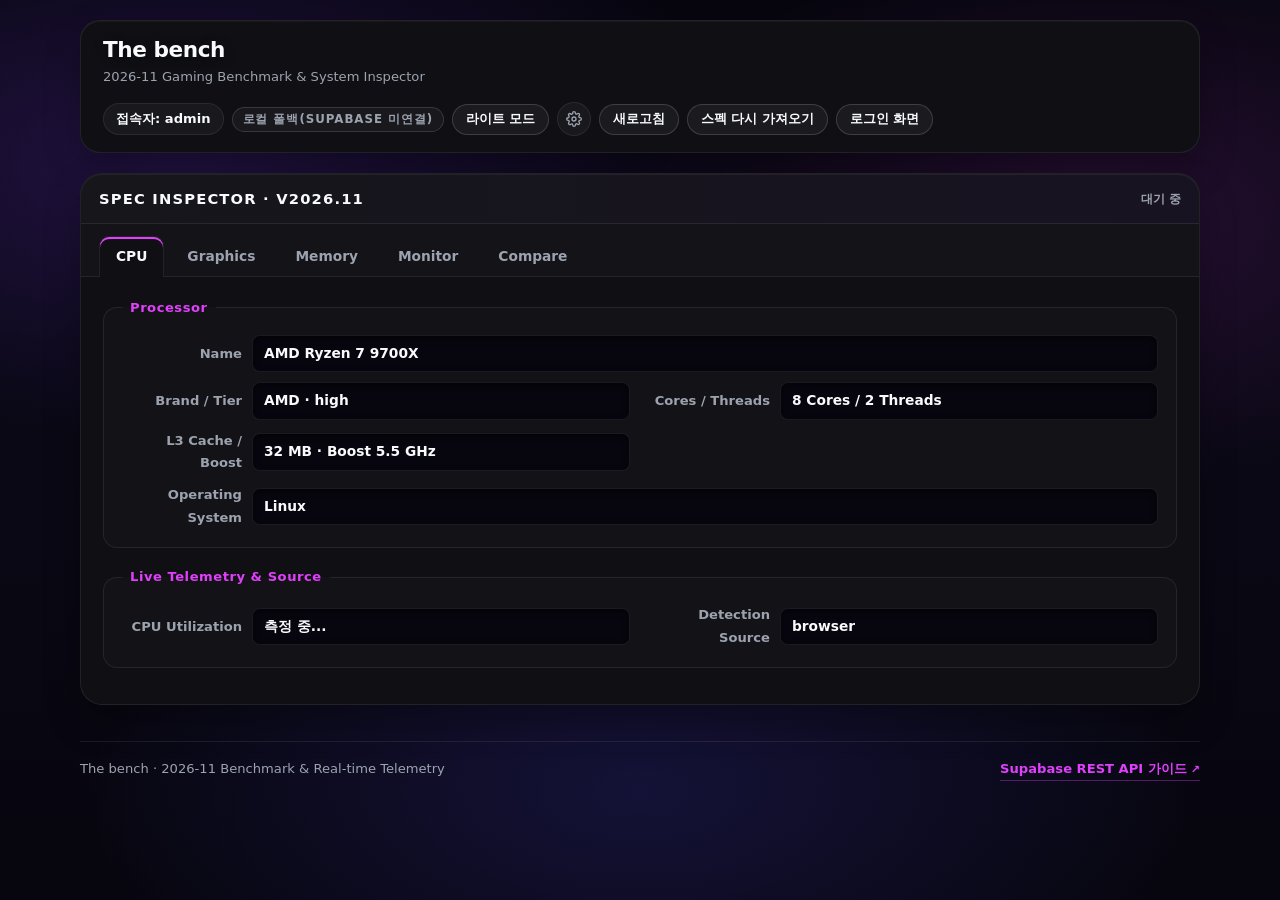
==== commit 023f822e: "업데이트 반영 확인하기" ====
--- a/pages/dashboard.html
+++ b/pages/dashboard.html
@@ -3,8 +3,8 @@
   <head>
     <meta charset="utf-8">
     <meta name="viewport" content="width=device-width, initial-scale=1">
-    <meta name="description" content="THE SPEC BENCH — CPU-Z 스타일 시스템 사양 분석 및 실시간 하드웨어 모니터">
-    <title>THE SPEC BENCH · Dashboard</title>
+    <meta name="description" content="The bench — CPU-Z 스타일 시스템 사양 분석 및 실시간 하드웨어 모니터">
+    <title>The bench · Dashboard</title>
     <link rel="stylesheet" href="../css/style.css">
   </head>
   <body>
@@ -12,7 +12,7 @@
       <!-- 상단 바: 사용자 배지, DB 연결 상태, 테마 전환, Supabase 설정 -->
       <header class="top-bar">
         <div class="brand-wrap">
-          <h1>THE SPEC BENCH</h1>
+          <h1>The bench</h1>
           <p class="brand-subtitle">2026-11 Gaming Benchmark &amp; System Inspector</p>
         </div>
 
@@ -366,10 +366,10 @@
                 <div class="chart-inner-frame" style="padding: 16px 20px 44px 16px;">
                   <div class="spectrum-chart-wrap">
                     <div class="chart-y-axis" id="cmp-y-axis">
-                      <span>100,000</span>
-                      <span>75,000</span>
-                      <span>50,000</span>
-                      <span>25,000</span>
+                      <span>100</span>
+                      <span>75</span>
+                      <span>50</span>
+                      <span>25</span>
                       <span>0</span>
                     </div>
                     <div class="chart-plot-area" id="cmp-plot-area" style="height: 185px;"></div>
@@ -405,7 +405,7 @@
       </main>
 
       <footer class="page-footer">
-        <span>THE SPEC BENCH · 2026-11 Benchmark &amp; Real-time Telemetry</span>
+        <span>The bench · 2026-11 Benchmark &amp; Real-time Telemetry</span>
         <a href="https://supabase.com/docs" target="_blank" rel="noopener noreferrer">Supabase REST API 가이드</a>
       </footer>
 
@@ -611,7 +611,7 @@
           }
           const chartItems = sortedAll.slice(start, end);
 
-          const maxScore = chartItems.length ? Math.ceil((chartItems[0].score * 1.08) / 5000) * 5000 : 100000;
+          const maxScore = chartItems.length ? Math.max(20, Math.ceil((chartItems[0].score * 1.08) / 20) * 20) : 100;
 
           const yAxis = document.getElementById("cmp-y-axis");
           yAxis.innerHTML = "";
